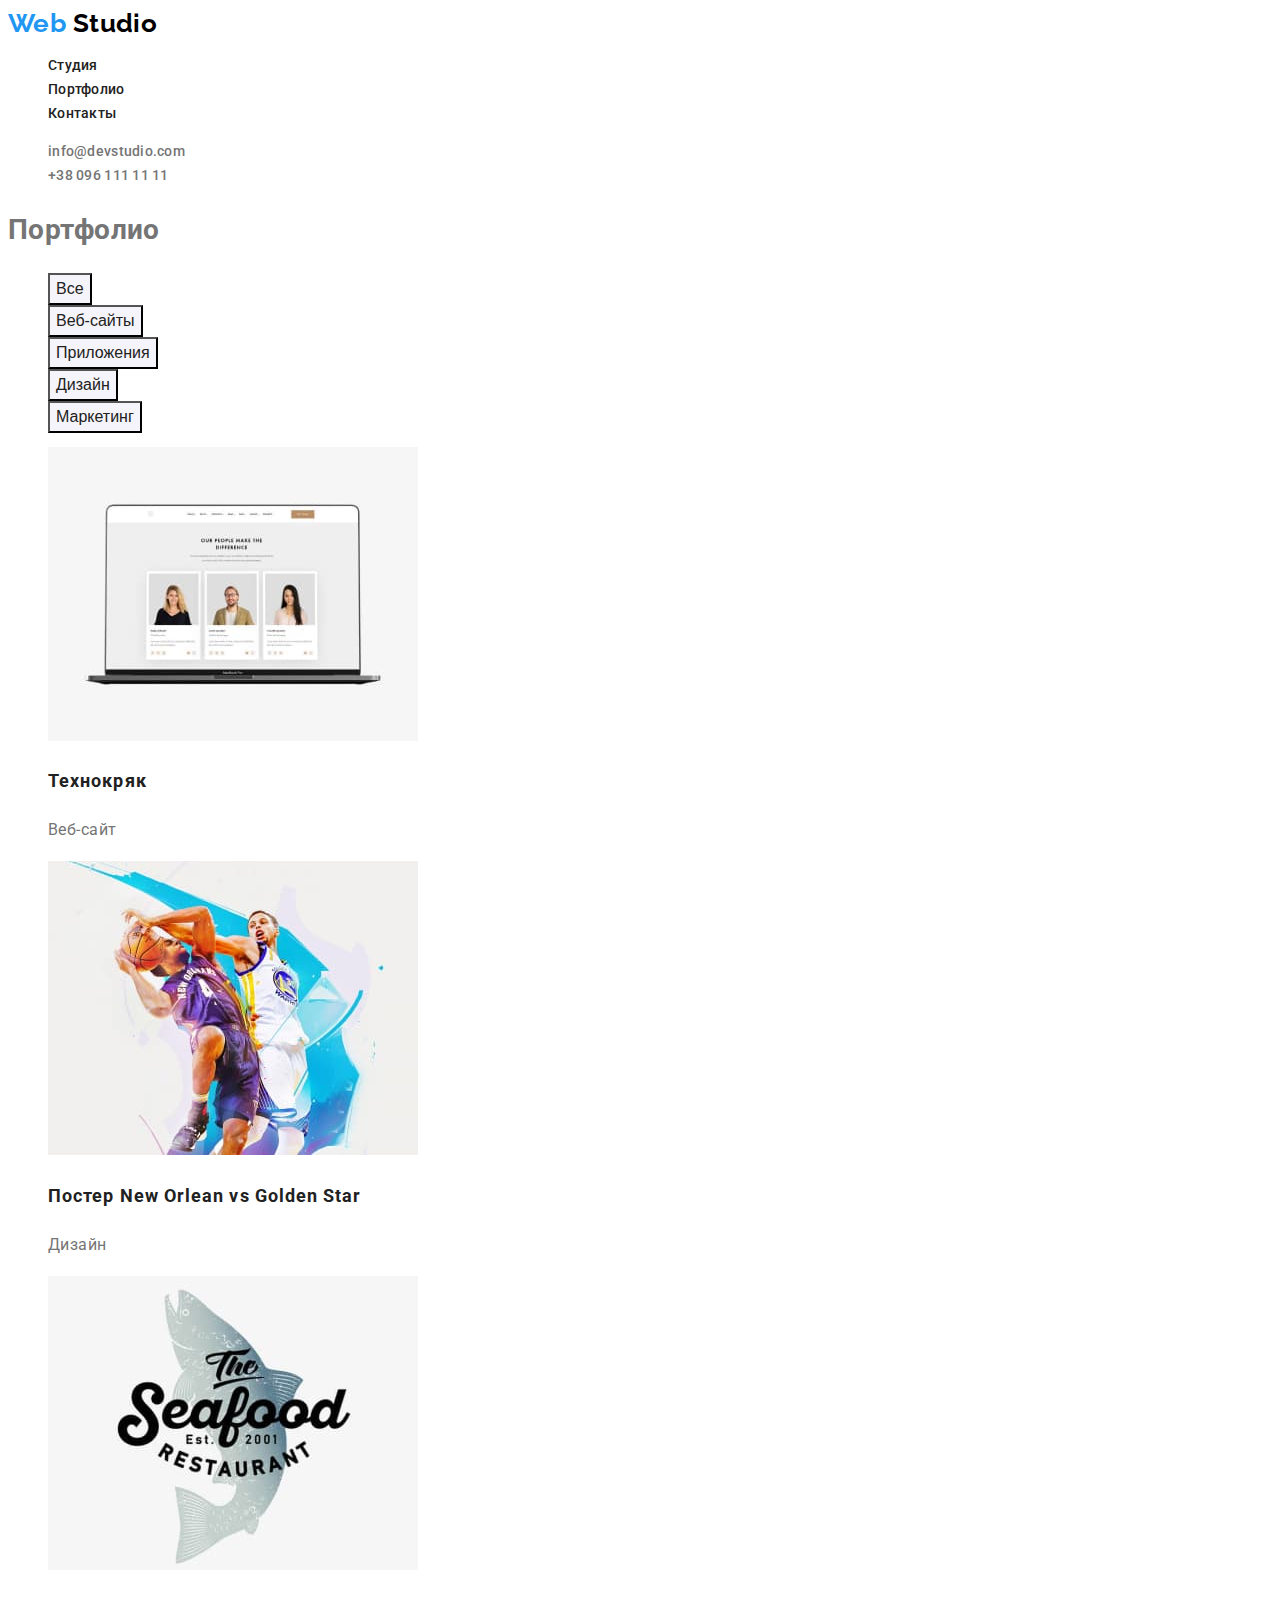
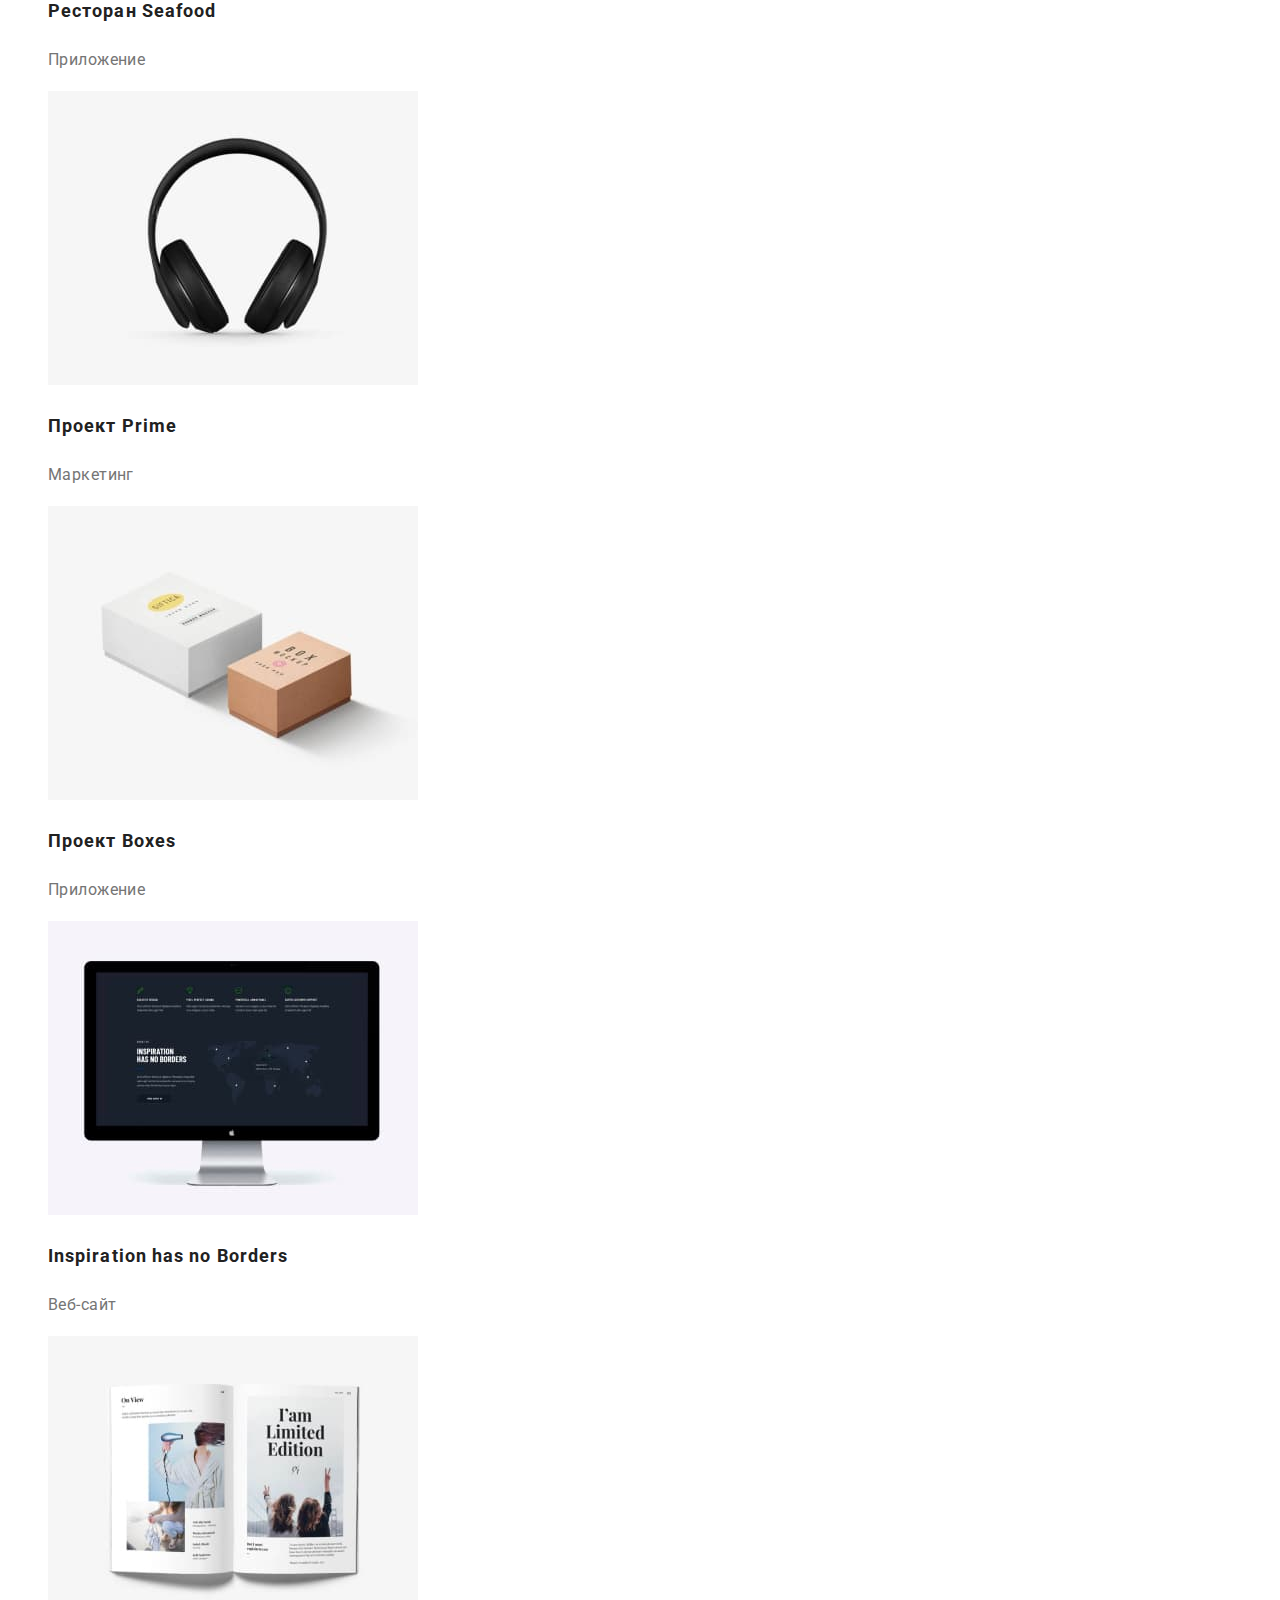
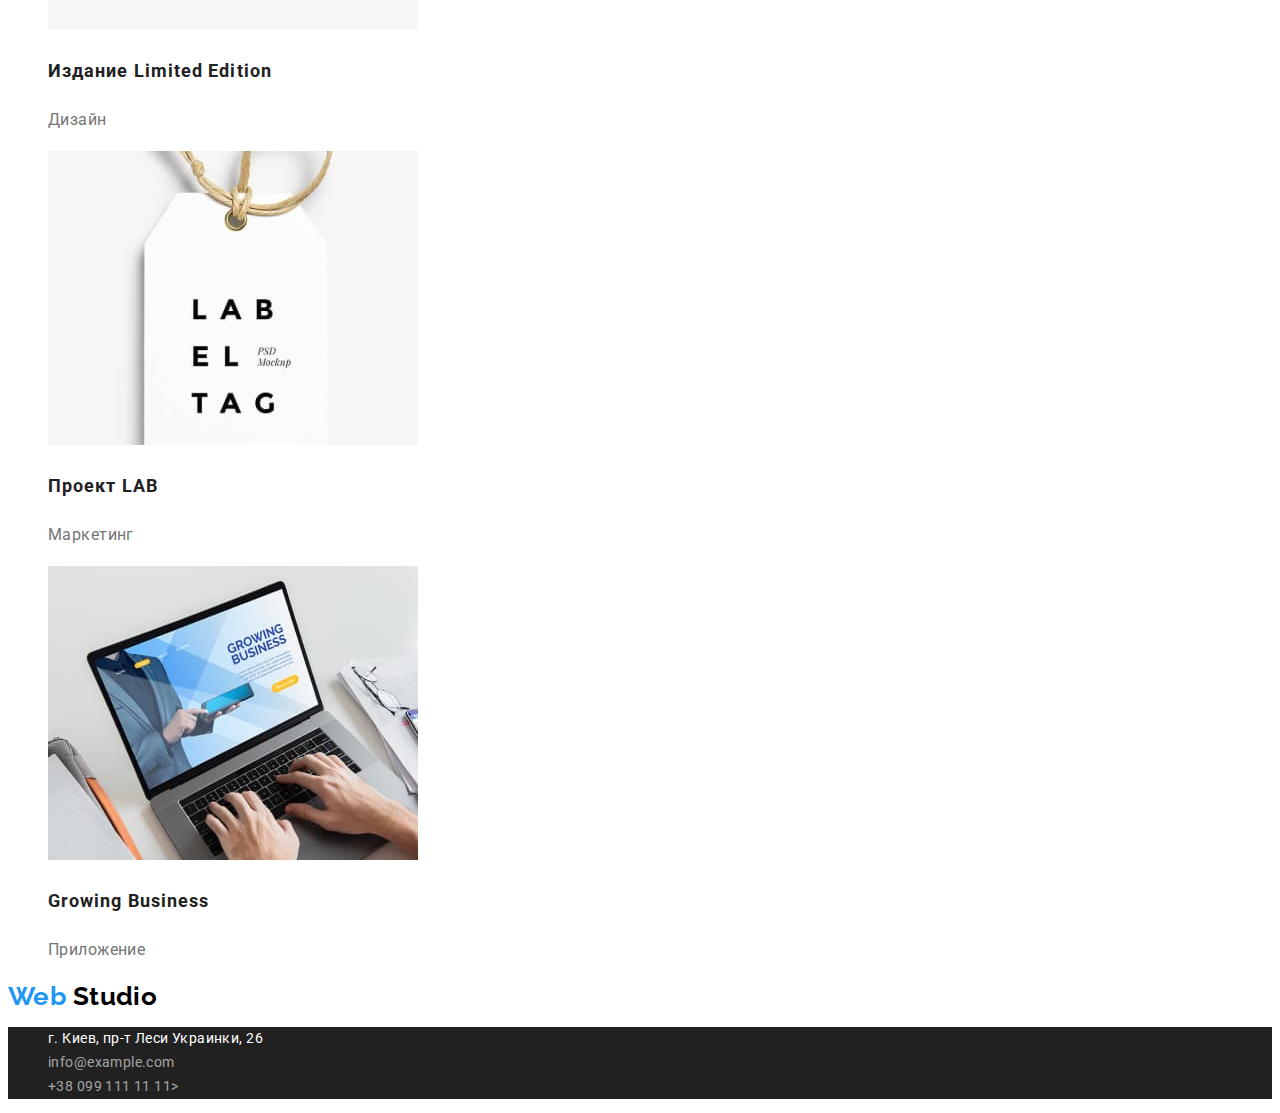
==== portfolio.html @ a3f94e95 "Добавил оформление цвета и шрифта" ====
<!DOCTYPE html>
<html lang="ru">

<head>
    <meta charset="UTF-8">
    <meta http-equiv="X-UA-Compatible" content="IE=edge">
    <meta name="viewport" content="width=device-width, initial-scale=1.0">
    <link rel="preconnect" href="https://fonts.googleapis.com">
    <link rel="preconnect" href="https://fonts.gstatic.com" crossorigin>
    <link href="https://fonts.googleapis.com/css2?family=Raleway:wght@700&family=Roboto:wght@400;500;700;900&display=swap"
        rel="stylesheet">
    <link rel="stylesheet" href="./css/styles.css">
    <title>Студия</title>
</head>

<body>
    <header>
        <nav>
            <a href="./index.html" class="logo">
                <span class="logo-word">Web</span> Studio
            </a>
            <ul class="site-nav list">
                <li><a href="./index.html" class="link">Студия</a></li>
                <li><a href="" class="link">Портфолио</a></li>
                <li><a href="" class="link">Контакты</a></li>
            </ul>
        </nav>
        <ul class="contact list">
            <li><a href="mailto:info@devstudio.com" class="link">info@devstudio.com</a></li>
            <li><a href="tel:+380961111111" class="link">+38 096 111 11 11</a></li>
        </ul>
    </header>
    <main>
        <section>
        <!-- Заголовок первого уровня, потом скрыть--> 
        <h1>Портфолио</h1>
            <ul class="list">
                <li><button type="button" class="button button-secondary">Все</button></li>
                <li><button type="button" class="button button-secondary">Веб-сайты</button></li>
                <li><button type="button" class="button button-secondary">Приложения</button></li>
                <li><button type="button" class="button button-secondary">Дизайн</button></li>
                <li><button type="button" class="button button-secondary">Маркетинг</button></li>
            </ul>

        <ul class="portfolio list">
            <li><a href="" class="portfolio-item">
                    <img src="./images/portfolio-1.jpg" alt="Технокряк" width="370" height="294">
                    <h2 class="item-title">Технокряк</h2> 
                </a>
            <p class="portfolio-descrp">Веб-сайт</p></li>
            <li><a href="" class="portfolio-item">
                    <img src="./images/portfolio-2.jpg" alt="Постер New Orlean vs Golden Star" width="370" height="294">
                    <h2 class="item-title">Постер <span lang="en">New Orlean vs Golden Star</span></h2>
                </a>
            <p class="portfolio-descrp">Дизайн</p></li>
            <li><a href="" class="portfolio-item">
                    <img src="./images/portfolio-3.jpg" alt="Ресторан Seafood" width="370" height="294">
                    <h2 class="item-title">Ресторан <span lang="en">Seafood</span></h2>
                </a>
            <p class="portfolio-descrp">Приложение</p></li>
            <li><a href="" class="portfolio-item">
                    <img src="./images/portfolio-4.jpg" alt="Проект Prime" width="370" height="294">
                    <h2 class="item-title">Проект <span lang="en">Prime</span></h2>
                </a>
            <p class="portfolio-descrp">Маркетинг</p></li>
            <li><a href="" class="portfolio-item">
                    <img src="./images/portfolio-5.jpg" alt="Проект Boxes" width="370" height="294">
                    <h2 class="item-title">Проект <span lang="en">Boxes</span></h2>
                </a>
            <p class="portfolio-descrp">Приложение</p></li>
            <li><a href="" class="portfolio-item">
                    <img src="./images/portfolio-6.jpg" alt="Inspiration has no Borders" width="370" height="294">
                    <h2 class="item-title" lang="en">Inspiration has no Borders</h2>
                </a>
            <p class="portfolio-descrp">Веб-сайт</p></li>
            <li><a href="" class="portfolio-item">
                    <img src="./images/portfolio-7.jpg" alt="Издание Limited Edition" width="370" height="294">
                    <h2 class="item-title">Издание <span lang="en">Limited Edition</span></h2>
                </a>
            <p class="portfolio-descrp">Дизайн</p></li>
            <li><a href="" class="portfolio-item">
                    <img src="./images/portfolio-8.jpg" alt="Проект LAB" width="370" height="294">
                    <h2 class="item-title">Проект <span lang="en">LAB</span></h2>
                </a>
            <p class="portfolio-descrp">Маркетинг</p></li>
            <li><a href="" class="portfolio-item">
                    <img src="./images/portfolio-9.jpg" alt="Growing Business" width="370" height="294">
                    <h2 class="item-title" lang="en">Growing Business</h2>
                </a>
            <p class="portfolio-descrp">Приложение</p></li>
        </ul>
       </section>
        
    </main>

    <footer>
        <a href="./index.html" class="logo">
            <span class="logo-word">Web</span> Studio
        </a>
        <address class="address-list">
            <ul class="list">
                <li> <a href="https://goo.gl/maps/piqngm7oDQpEDh6u6" class="address" target="_blank"
                        rel="noopener nofollow noreferrer"> г. Киев, пр-т Леси Украинки, 26</a> </li>
                <li> <a href="mailto:info@example.com" class="mail">info@example.com</a> </li>
                <li> <a href="tel:+380991111111" class="tel">+38 099 111 11 11></a></li>
            </ul>
        </address>
    
    </footer>
</body>

</html>
---- css/styles.css ----
:root {
 --title-text-color: #212121;
 --primary-text-color: #757575;
 --accent-color: #2196F3;
 --button-white-color: #FFFFFF;
 --background-color: #F5F4FA;
}

body {
    color: var(--primary-text-color);
    font-family: 'Roboto', sans-serif;
    letter-spacing: 0.03em;
    font-size: 14px;
    font-style: normal;
    font-weight: 400;
    line-height: 1.71;
}

.list{
    list-style: none;
}

/*Логотип*/

.logo{
    color: #000000;
    text-decoration: none;
    font-family: 'Raleway', sans-serif;
        font-weight: 700;
        font-size: 26px;
        line-height: 1.2;
}

.logo .logo-word{
    color: #2196F3;
}

.site-nav .link{
    color: var(--title-text-color);
    text-decoration: none;
    font-weight: 500;
    font-size: 14px;
    line-height: 1.14;
    letter-spacing: 0.02em;
}

.site-nav .link:hover,
.site-nav .link:focus {
    color: var(--accent-color);
}

.contact .link{
    color: var(--primary-text-color);
    text-decoration: none;
    font-weight: 500;
    font-size: 14px;
    line-height: 1.14;
    letter-spacing: 0.02em;
}
.contact .link:hover,
.contact .link:focus{
color: var(--accent-color);
}

/*Добавила background только чтобы было видно текст*/
.hero .hero-title {
    color: var(--button-white-color);
    background-color: var(--primary-text-color);
    font-weight: 900;
    font-size: 44px;    
    line-height: 1.36;    
    text-align: center;
    letter-spacing: 0.06em;
    text-transform: uppercase;       
}

/*Button*/

.button {
    font-size: 16px;
    text-align: center;     
    cursor: pointer;
}

.button-primary {
    color: var(--button-white-color);
    background-color: var(--accent-color);
    font-weight: 700;
    line-height: 1.88;
    display: flex;
    align-items: center;
    letter-spacing: 0.06em;
}

.button-secondary {
    color: var(--title-text-color);
    background-color: var(--background-color);
    font-weight: 500;
    line-height: 1.62;
}

.button-primary:hover,
.button-primary:focus{
    color: var(--title-text-color);
    background-color: var(--background-color);
}
.button-secondary:hover,
.button-secondary:focus{
    color: var(--button-white-color);
    background-color: var(--accent-color);
}

.features .features-title{
    color: var(--title-text-color);
        font-weight: 700;
        font-size: 14px;
        line-height: 1.14;
        text-transform: uppercase;
}

.features .feature-text{
        
        font-size: 14px;
        line-height: 1.17;
}

.works .works-title,
.team .team-title{
    color: var(--title-text-color);
    font-weight: 700;
        font-size: 36px;
        line-height: 1.16;
        text-align: center;
}

.team .team-member{
    color: var(--title-text-color);
    font-weight: 500;
    font-size: 16px;
    line-height: 1.19;
}

.team .team-descrp{
    font-size: 16px;
    line-height: 1.19;
}

/*Добавила background только чтобы было видно текст*/
.address-list{
    background-color: var(--title-text-color);
}

.address-list .address{
    font-style: normal;
    color: var(--button-white-color);
    text-decoration: none;
    font-size: 14px;
    line-height: 1.71;
}

.address-list .address:hover,
.address-list .address:focus{
    color: rgba(255, 255, 255, 0.6);
}

.address-list .mail,
.address-list .tel{
    font-style: normal;
    color: rgba(255, 255, 255, 0.6);
    text-decoration: none;
    font-size: 14px;
    line-height: 1.71;
}

.address-list .mail:hover,
.address-list .mail:focus,
.address-list .tel:hover,
.address-list .tel:focus{
    color: var(--button-white-color);
}

.portfolio-item{
    text-decoration: none;

}

.item-title{
    color: var(--title-text-color);
    font-weight: 700;
    font-size: 18px;
    line-height: 2;
    letter-spacing: 0.06em;
}

.portfolio-descrp{
    font-size: 16px;
    line-height: 1.88;
}
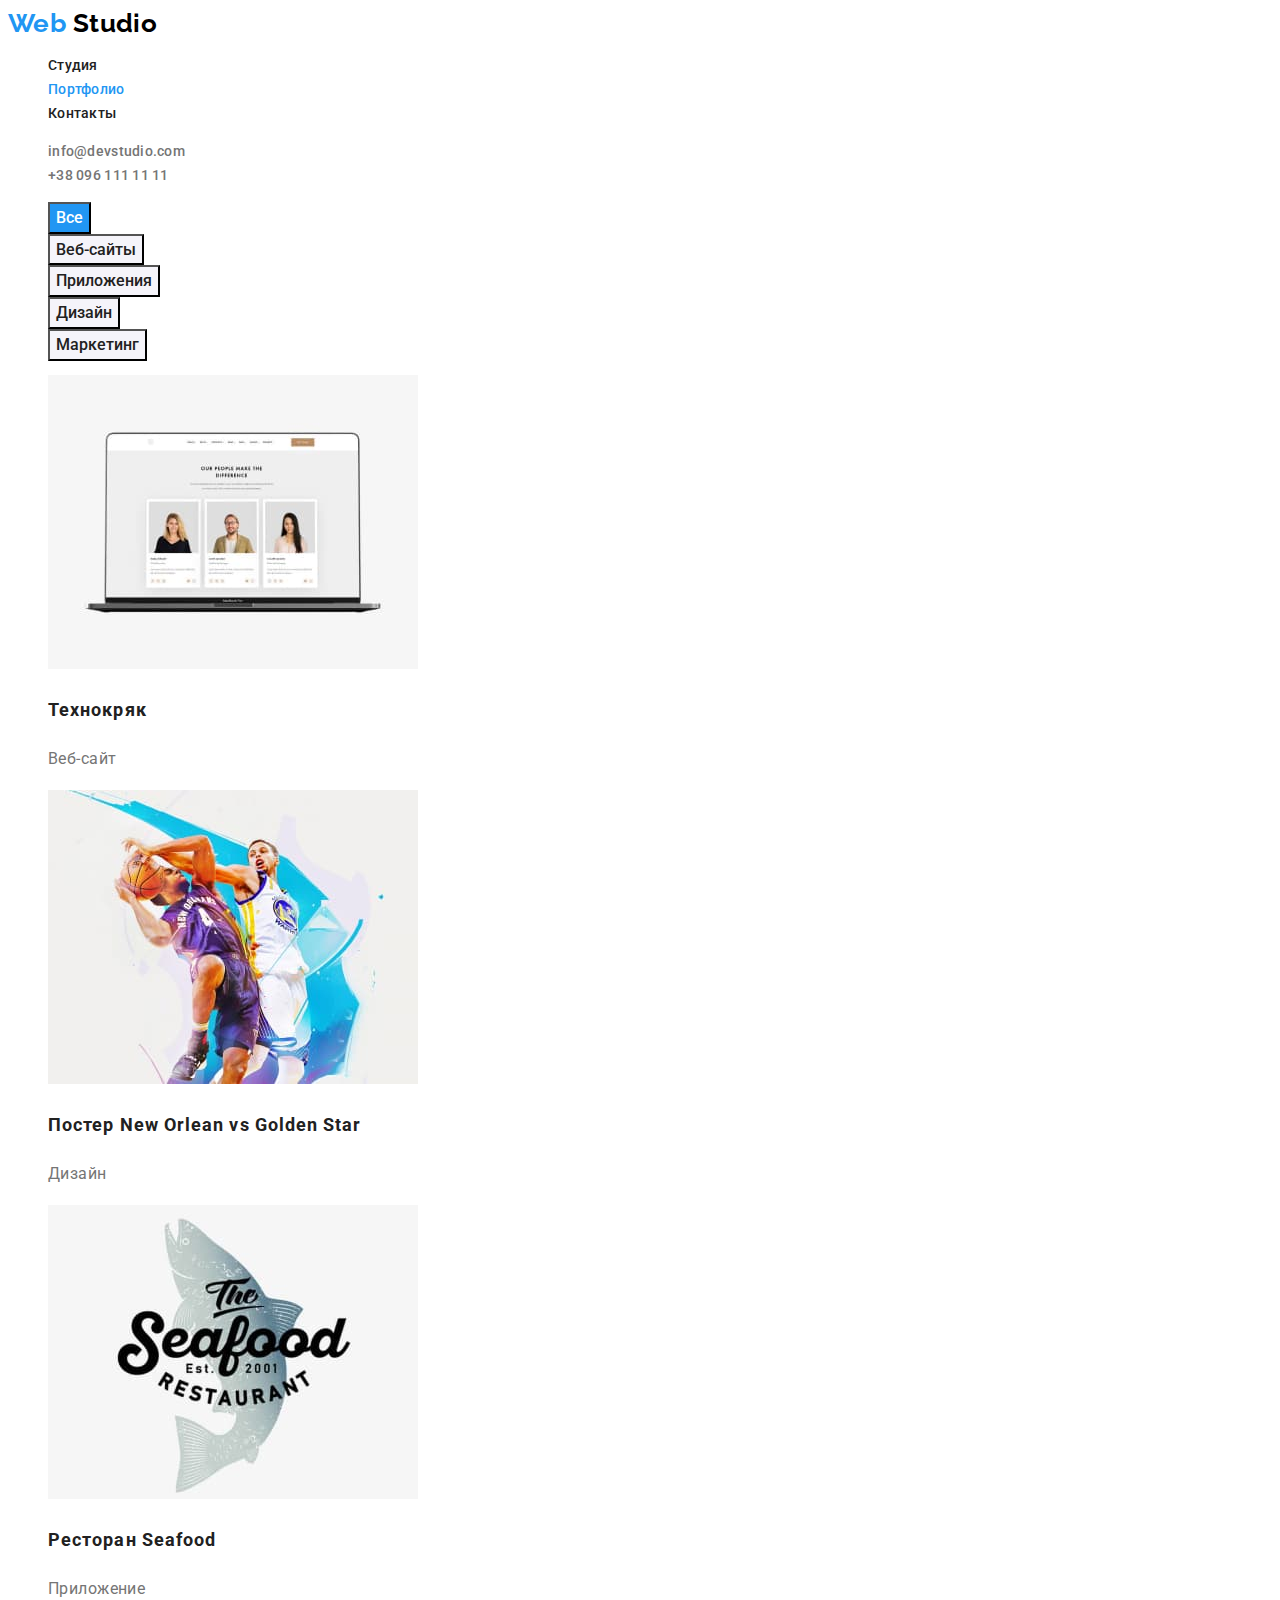
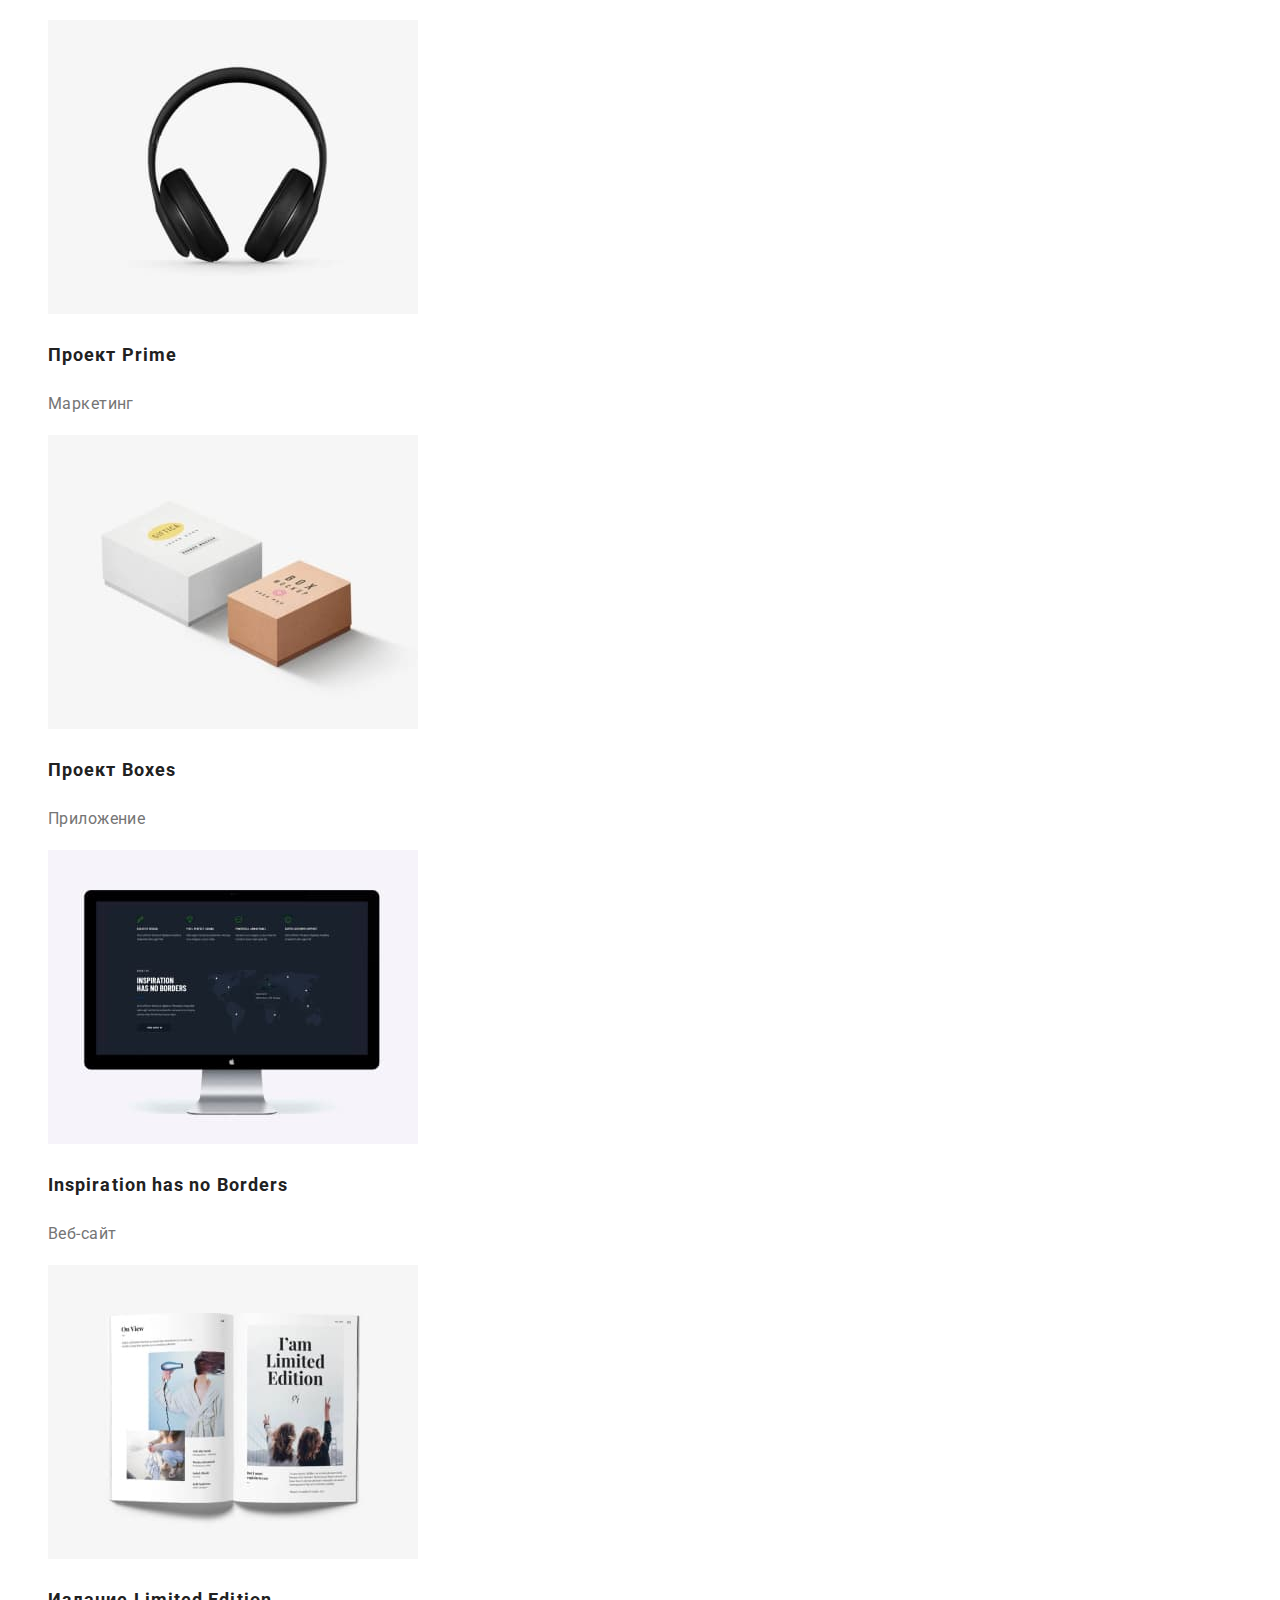
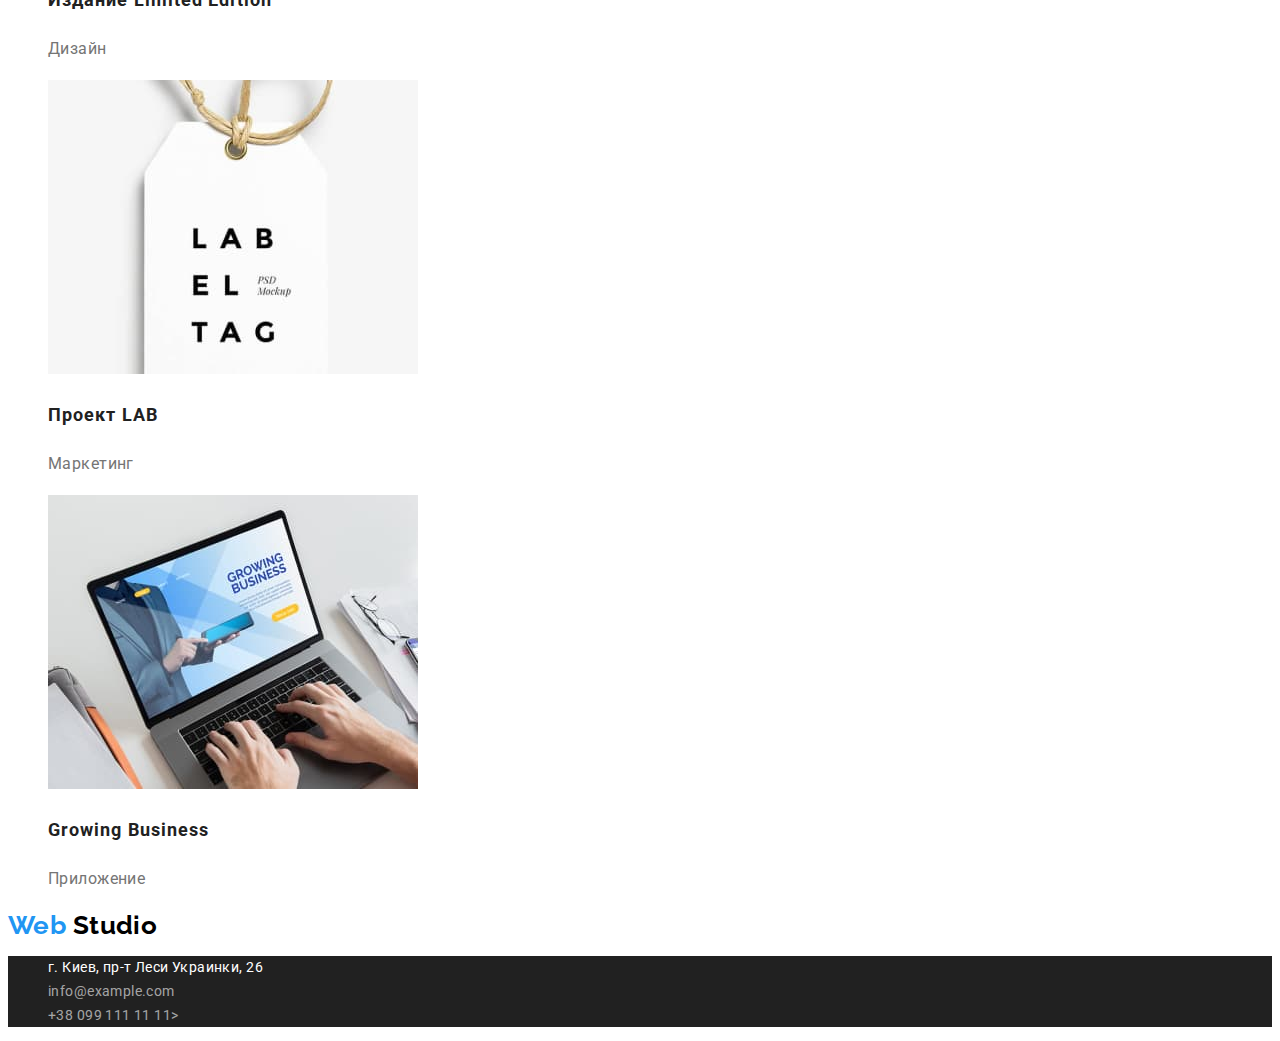
==== commit 73c428fc: "Внес изменения согласно комментариям ментора" ====
--- a/portfolio.html
+++ b/portfolio.html
@@ -21,7 +21,7 @@
             </a>
             <ul class="site-nav list">
                 <li><a href="./index.html" class="link">Студия</a></li>
-                <li><a href="" class="link">Портфолио</a></li>
+                <li><a href="" class="link current">Портфолио</a></li>
                 <li><a href="" class="link">Контакты</a></li>
             </ul>
         </nav>
@@ -33,59 +33,59 @@
     <main>
         <section>
         <!-- Заголовок первого уровня, потом скрыть--> 
-        <h1>Портфолио</h1>
+        <h1 class="visually-hidden">Портфолио</h1>
             <ul class="list">
-                <li><button type="button" class="button button-secondary">Все</button></li>
+                <li><button type="button" class="button button-secondary active">Все</button></li>
                 <li><button type="button" class="button button-secondary">Веб-сайты</button></li>
                 <li><button type="button" class="button button-secondary">Приложения</button></li>
                 <li><button type="button" class="button button-secondary">Дизайн</button></li>
                 <li><button type="button" class="button button-secondary">Маркетинг</button></li>
             </ul>
 
-        <ul class="portfolio list">
+        <ul class="portfolio-list list">
             <li><a href="" class="portfolio-item">
                     <img src="./images/portfolio-1.jpg" alt="Технокряк" width="370" height="294">
-                    <h2 class="item-title">Технокряк</h2> 
+                    <h2 class="portfolio-title">Технокряк</h2> 
                 </a>
             <p class="portfolio-descrp">Веб-сайт</p></li>
             <li><a href="" class="portfolio-item">
                     <img src="./images/portfolio-2.jpg" alt="Постер New Orlean vs Golden Star" width="370" height="294">
-                    <h2 class="item-title">Постер <span lang="en">New Orlean vs Golden Star</span></h2>
+                    <h2 class="portfolio-title">Постер <span lang="en">New Orlean vs Golden Star</span></h2>
                 </a>
             <p class="portfolio-descrp">Дизайн</p></li>
             <li><a href="" class="portfolio-item">
                     <img src="./images/portfolio-3.jpg" alt="Ресторан Seafood" width="370" height="294">
-                    <h2 class="item-title">Ресторан <span lang="en">Seafood</span></h2>
+                    <h2 class="portfolio-title">Ресторан <span lang="en">Seafood</span></h2>
                 </a>
             <p class="portfolio-descrp">Приложение</p></li>
             <li><a href="" class="portfolio-item">
                     <img src="./images/portfolio-4.jpg" alt="Проект Prime" width="370" height="294">
-                    <h2 class="item-title">Проект <span lang="en">Prime</span></h2>
+                    <h2 class="portfolio-title">Проект <span lang="en">Prime</span></h2>
                 </a>
             <p class="portfolio-descrp">Маркетинг</p></li>
             <li><a href="" class="portfolio-item">
                     <img src="./images/portfolio-5.jpg" alt="Проект Boxes" width="370" height="294">
-                    <h2 class="item-title">Проект <span lang="en">Boxes</span></h2>
+                    <h2 class="portfolio-title">Проект <span lang="en">Boxes</span></h2>
                 </a>
             <p class="portfolio-descrp">Приложение</p></li>
             <li><a href="" class="portfolio-item">
                     <img src="./images/portfolio-6.jpg" alt="Inspiration has no Borders" width="370" height="294">
-                    <h2 class="item-title" lang="en">Inspiration has no Borders</h2>
+                    <h2 class="portfolio-title" lang="en">Inspiration has no Borders</h2>
                 </a>
             <p class="portfolio-descrp">Веб-сайт</p></li>
             <li><a href="" class="portfolio-item">
                     <img src="./images/portfolio-7.jpg" alt="Издание Limited Edition" width="370" height="294">
-                    <h2 class="item-title">Издание <span lang="en">Limited Edition</span></h2>
+                    <h2 class="portfolio-title">Издание <span lang="en">Limited Edition</span></h2>
                 </a>
             <p class="portfolio-descrp">Дизайн</p></li>
             <li><a href="" class="portfolio-item">
                     <img src="./images/portfolio-8.jpg" alt="Проект LAB" width="370" height="294">
-                    <h2 class="item-title">Проект <span lang="en">LAB</span></h2>
+                    <h2 class="portfolio-title">Проект <span lang="en">LAB</span></h2>
                 </a>
             <p class="portfolio-descrp">Маркетинг</p></li>
             <li><a href="" class="portfolio-item">
                     <img src="./images/portfolio-9.jpg" alt="Growing Business" width="370" height="294">
-                    <h2 class="item-title" lang="en">Growing Business</h2>
+                    <h2 class="portfolio-title" lang="en">Growing Business</h2>
                 </a>
             <p class="portfolio-descrp">Приложение</p></li>
         </ul>
--- a/css/styles.css
+++ b/css/styles.css
@@ -4,6 +4,7 @@
  --accent-color: #2196F3;
  --button-white-color: #FFFFFF;
  --background-color: #F5F4FA;
+ --background-section: #2F303A;
 }
 
 body {
@@ -11,8 +12,6 @@
     font-family: 'Roboto', sans-serif;
     letter-spacing: 0.03em;
     font-size: 14px;
-    font-style: normal;
-    font-weight: 400;
     line-height: 1.71;
 }
 
@@ -39,9 +38,12 @@
     color: var(--title-text-color);
     text-decoration: none;
     font-weight: 500;
-    font-size: 14px;
     line-height: 1.14;
     letter-spacing: 0.02em;
+}
+
+.site-nav .current{
+    color: var(--accent-color);
 }
 
 .site-nav .link:hover,
@@ -53,7 +55,6 @@
     color: var(--primary-text-color);
     text-decoration: none;
     font-weight: 500;
-    font-size: 14px;
     line-height: 1.14;
     letter-spacing: 0.02em;
 }
@@ -63,9 +64,12 @@
 }
 
 /*Добавила background только чтобы было видно текст*/
+.hero{
+background-color: var(--background-section);
+}
+
 .hero .hero-title {
     color: var(--button-white-color);
-    background-color: var(--primary-text-color);
     font-weight: 900;
     font-size: 44px;    
     line-height: 1.36;    
@@ -80,6 +84,7 @@
     font-size: 16px;
     text-align: center;     
     cursor: pointer;
+    font-family: inherit;
 }
 
 .button-primary {
@@ -87,8 +92,6 @@
     background-color: var(--accent-color);
     font-weight: 700;
     line-height: 1.88;
-    display: flex;
-    align-items: center;
     letter-spacing: 0.06em;
 }
 
@@ -110,24 +113,38 @@
     background-color: var(--accent-color);
 }
 
+.button.active{
+    color: var(--button-white-color);
+    background-color: var(--accent-color);
+}
+
+.visually-hidden {
+    position: absolute;
+    width: 1px;
+    height: 1px;
+    margin: -1px;
+    border: 0;
+    padding: 0;
+
+    white-space: nowrap;
+    clip-path: inset(100%);
+    clip: rect(0 0 0 0);
+    overflow: hidden;
+}
+
 .features .features-title{
     color: var(--title-text-color);
-        font-weight: 700;
         font-size: 14px;
         line-height: 1.14;
         text-transform: uppercase;
 }
 
 .features .feature-text{
-        
-        font-size: 14px;
         line-height: 1.17;
 }
 
-.works .works-title,
-.team .team-title{
-    color: var(--title-text-color);
-    font-weight: 700;
+.section-title{
+    color: var(--title-text-color);
         font-size: 36px;
         line-height: 1.16;
         text-align: center;
@@ -158,9 +175,11 @@
     line-height: 1.71;
 }
 
-.address-list .address:hover,
-.address-list .address:focus{
-    color: rgba(255, 255, 255, 0.6);
+.address-list .mail:hover,
+.address-list .mail:focus,
+.address-list .tel:hover,
+.address-list .tel:focus{
+    color: var(--accent-color);
 }
 
 .address-list .mail,
@@ -172,21 +191,14 @@
     line-height: 1.71;
 }
 
-.address-list .mail:hover,
-.address-list .mail:focus,
-.address-list .tel:hover,
-.address-list .tel:focus{
-    color: var(--button-white-color);
-}
 
 .portfolio-item{
     text-decoration: none;
 
 }
 
-.item-title{
-    color: var(--title-text-color);
-    font-weight: 700;
+.portfolio-title{
+    color: var(--title-text-color);
     font-size: 18px;
     line-height: 2;
     letter-spacing: 0.06em;
@@ -195,4 +207,11 @@
 .portfolio-descrp{
     font-size: 16px;
     line-height: 1.88;
+}
+
+.footer{
+    background-color: var(--background-section);
+}
+.footer .logo{
+    color: var(--button-white-color);
 }